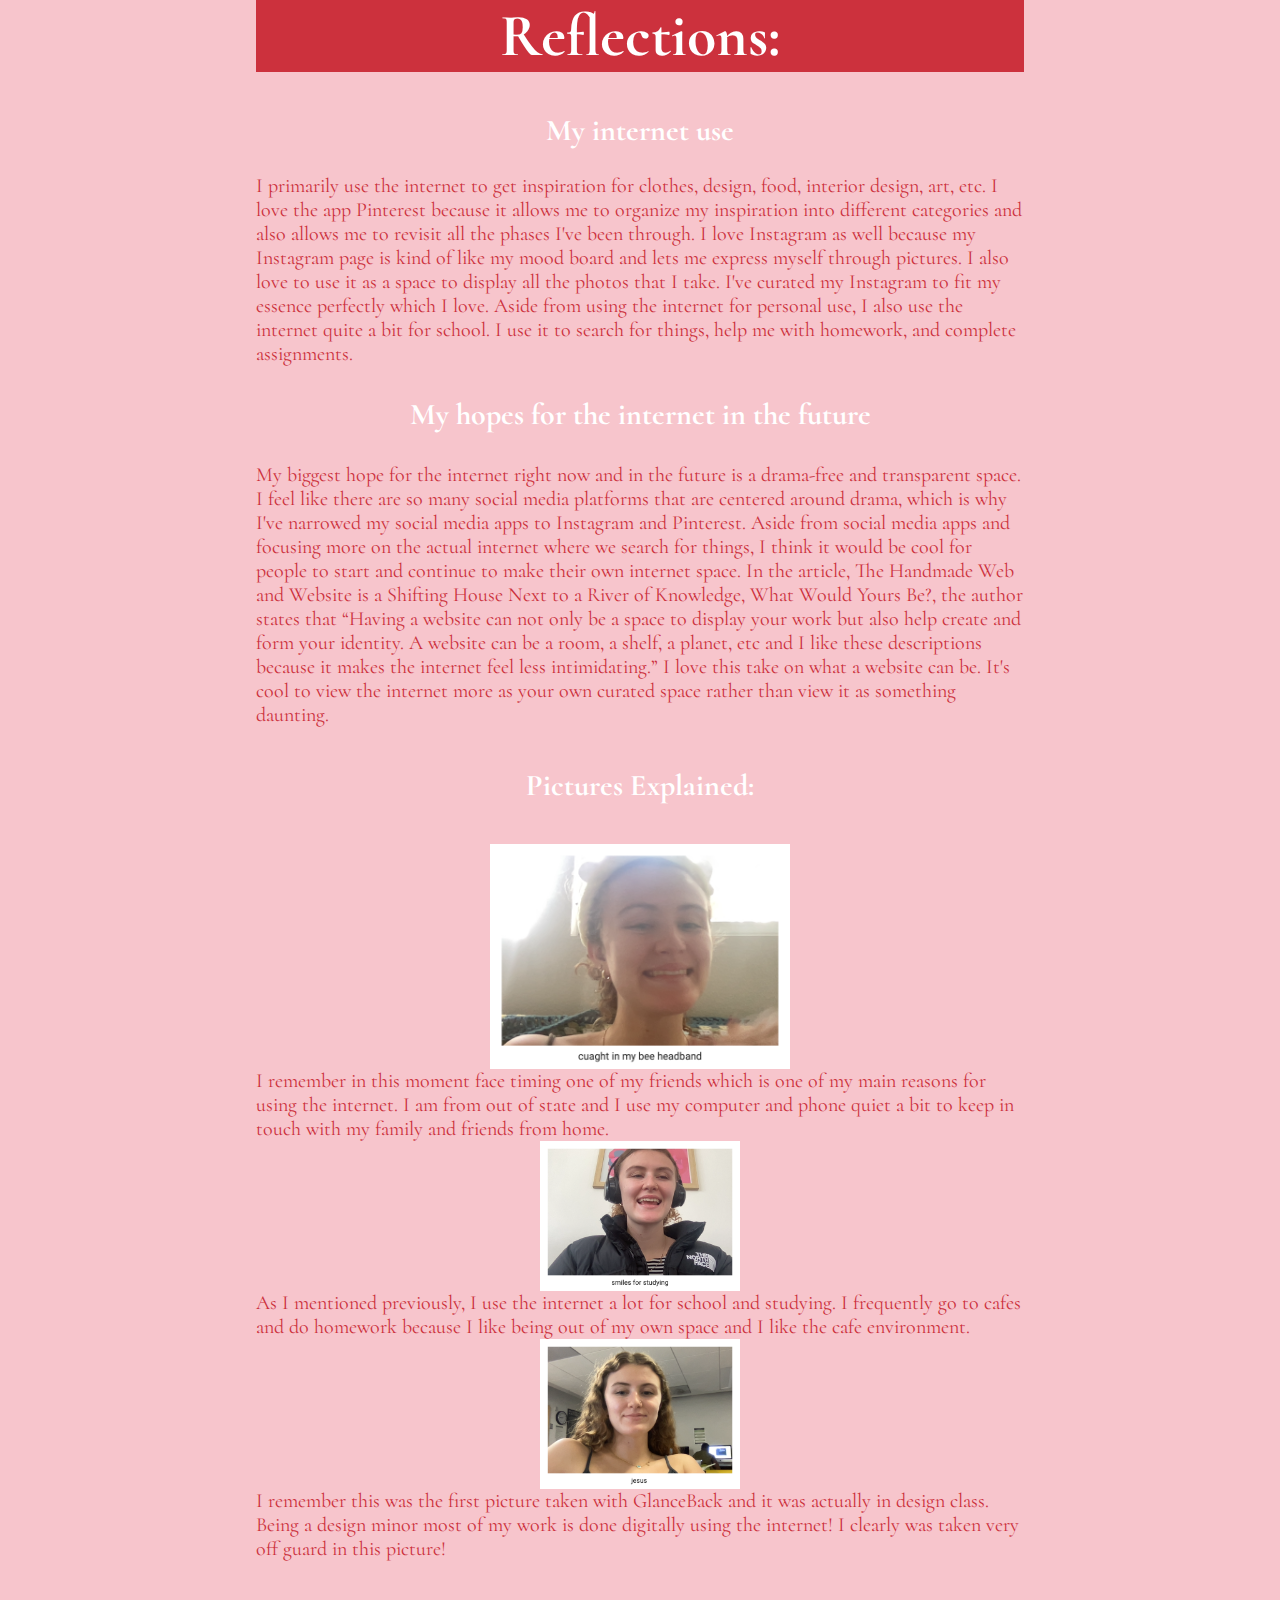
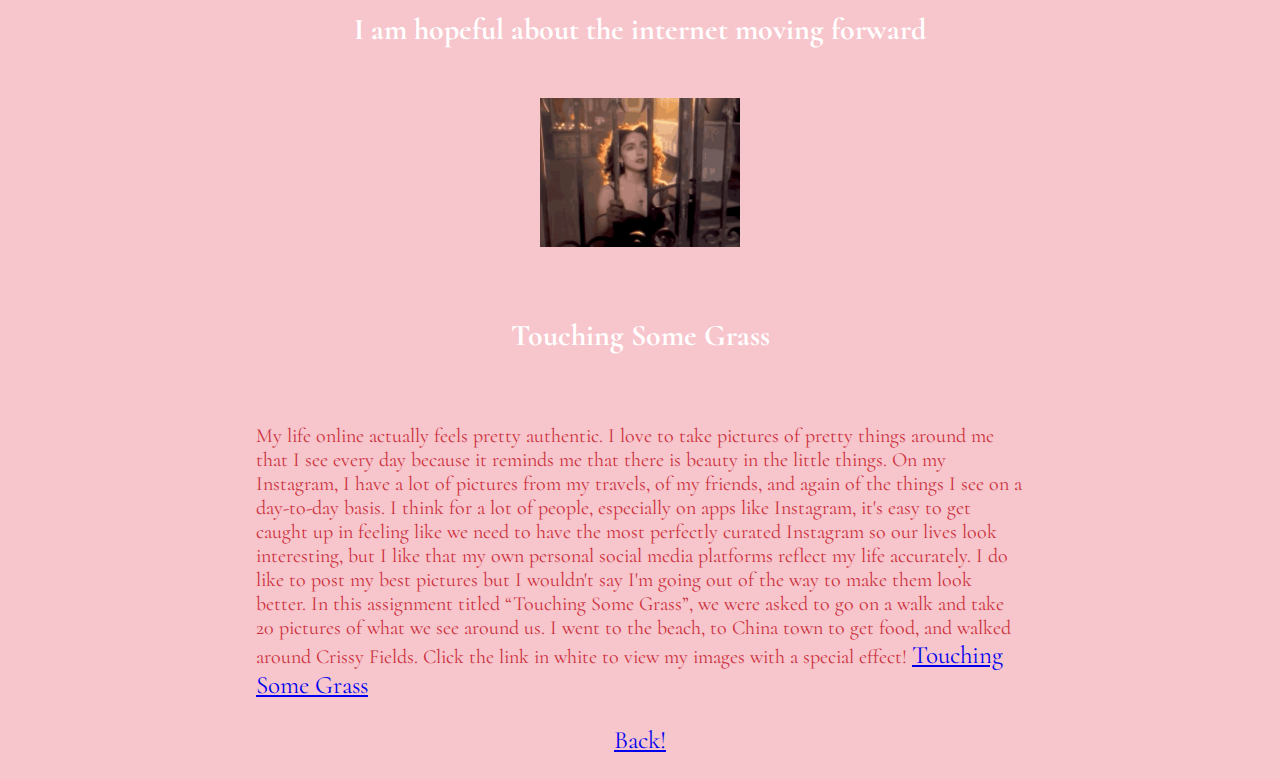
==== refelctions.idex.html @ 1f591c4f "send to server" ====
<html lang="en">
<head>
    <meta charset="UTF-8">
    <meta name="viewport" content="width=device-width, initial-scale=1.0">
    <title>Document</title>
    <link rel="preconnect" href="https://fonts.googleapis.com">
    <link rel="preconnect" href="https://fonts.gstatic.com" crossorigin>
    <link href="https://fonts.googleapis.com/css2?family=Cormorant:ital,wght@1,300&display=swap" rel="stylesheet">
    <link rel="stylesheet" href="style.css.reflections">
</head>
<body>
    <h1>Reflections:</h1>

    <h2>My internet use </h2>
    <p2>  
        I primarily use the internet to get inspiration for clothes, design, food, interior design, art, etc. I love the app Pinterest because it allows me to organize my inspiration into different categories and also allows me to revisit all the phases I've been through. I love Instagram as well because my Instagram page is kind of like my mood board and lets me express myself through pictures. I also love to use it as a space to display all the photos that I take. I've curated my Instagram to fit my essence perfectly which I love. Aside from using the internet for personal use, I also use the internet quite a bit for school. I use it to search for things, help me with homework, and complete assignments. 
    </p2>

    <h3>My hopes for the internet in the future</h3>
    <p3>My biggest hope for the internet right now and in the future is a drama-free and transparent space. I feel like there are so many social media platforms that are centered around drama, which is why I've narrowed my social media apps to Instagram and Pinterest. Aside from social media apps and focusing more on the actual internet where we search for things, I think it would be cool for people to start and continue to make their own internet space. In the article, The Handmade Web and Website is a Shifting House Next to a River of Knowledge, What Would Yours Be?, the author states that “Having a website can not only be a space to display your work but also help create and form your identity. A website can be a room, a shelf, a planet, etc and I like these descriptions because it makes the internet feel less intimidating.” I love this take on what a website can be. It's cool to view the internet more as your own curated space rather than view it as something daunting. 
</p3>

<h4>Pictures Explained:</h4>
<p4>
    <div class="eight">
        <img src="images/glanceback copy/2024-02-04.png" alt="words" width="300px"></div>
    I remember in this moment face timing one of my friends which is one of my main reasons for using the internet. I am from out of state and I use my computer and phone quiet a bit to keep in touch with my family and friends from home.

    <div class="six">
    <img src="images/glanceback copy/2024-02-01.png" alt="words" width="200px"></div>
    As I mentioned previously, I use the internet a lot for school and studying. I frequently go to cafes and do homework because I like being out of my own space and I like the cafe environment. 

    <div class="one">
    <img src="images/glanceback copy/2024-01-29 copy.png" alt="jesus" width="200px"></div>
    I remember this was the first picture taken with GlanceBack and it was actually in design class. Being a design minor most of my work is done digitally using the internet! I clearly was taken very off guard in this picture! 
</p4>

<h5>I am hopeful about the internet moving forward</h5>
<p5>
    <div> <img src="images/glanceback copy/hopeful.gif" alt="Hopeful" width="200px"></div>
   </p5>

<h6>Touching Some Grass</h6>
<p6>
    My life online actually feels pretty authentic. I love to take pictures of pretty things around me that I see every day because it reminds me that there is beauty in the little things. On my Instagram, I have a lot of pictures from my travels, of my friends, and again of the things I see on a day-to-day basis. I think for a lot of people, especially on apps like Instagram, it's easy to get caught up in feeling like we need to have the most perfectly curated Instagram so our lives look interesting, but I like that my own personal social media platforms reflect my life accurately. I do like to post my best pictures but I wouldn't say I'm going out of the way to make them look better. 
</p6>
 <p7>
 In this assignment titled “Touching Some Grass”, we were asked to go on a walk and take 20 pictures of what we see around us. I went to the beach, to China town to get food, and walked around Crissy Fields. Click the link in white to view my images with a special effect! 
</p7>

<p8><a href="shea_obrien_touching_some_grass-2/index.html">Touching Some Grass</a></p8>
 
    <p>
        <a href="index.html">Back!</a>
    </p>


</body>
</html>
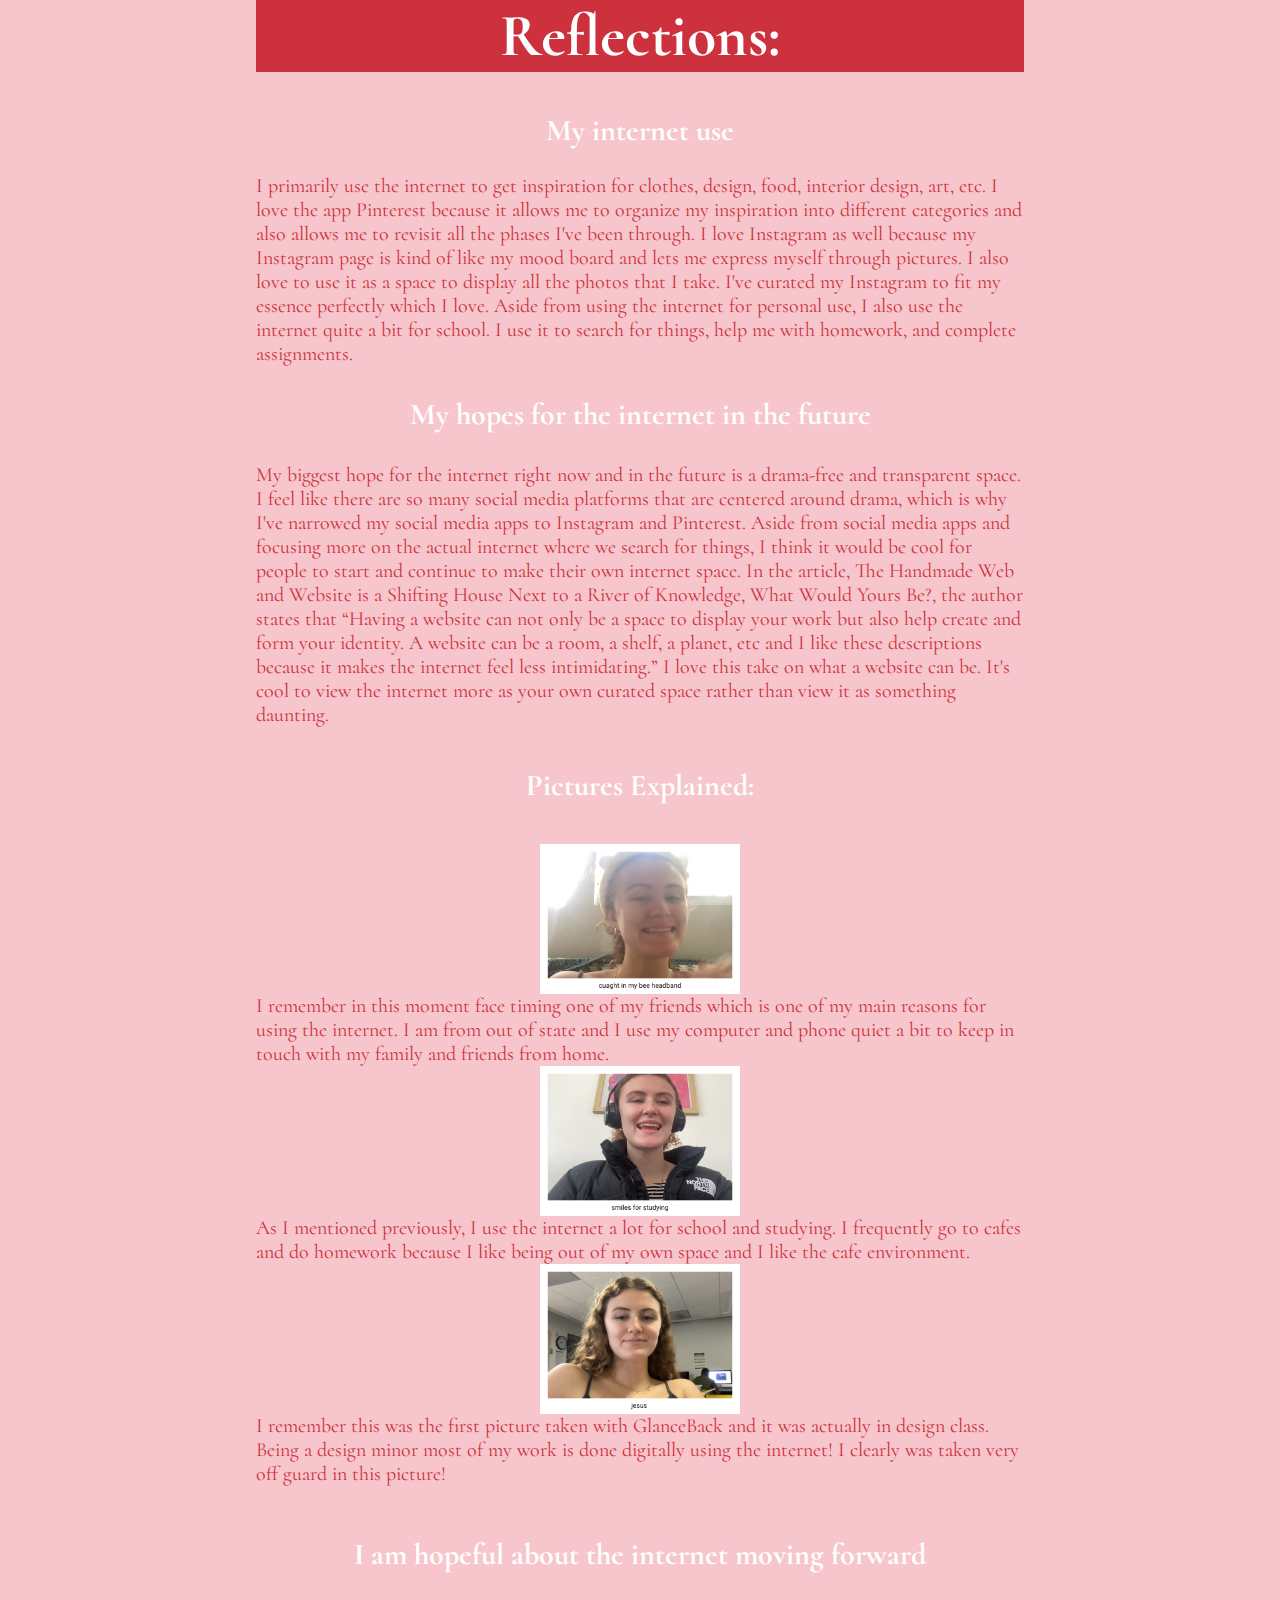
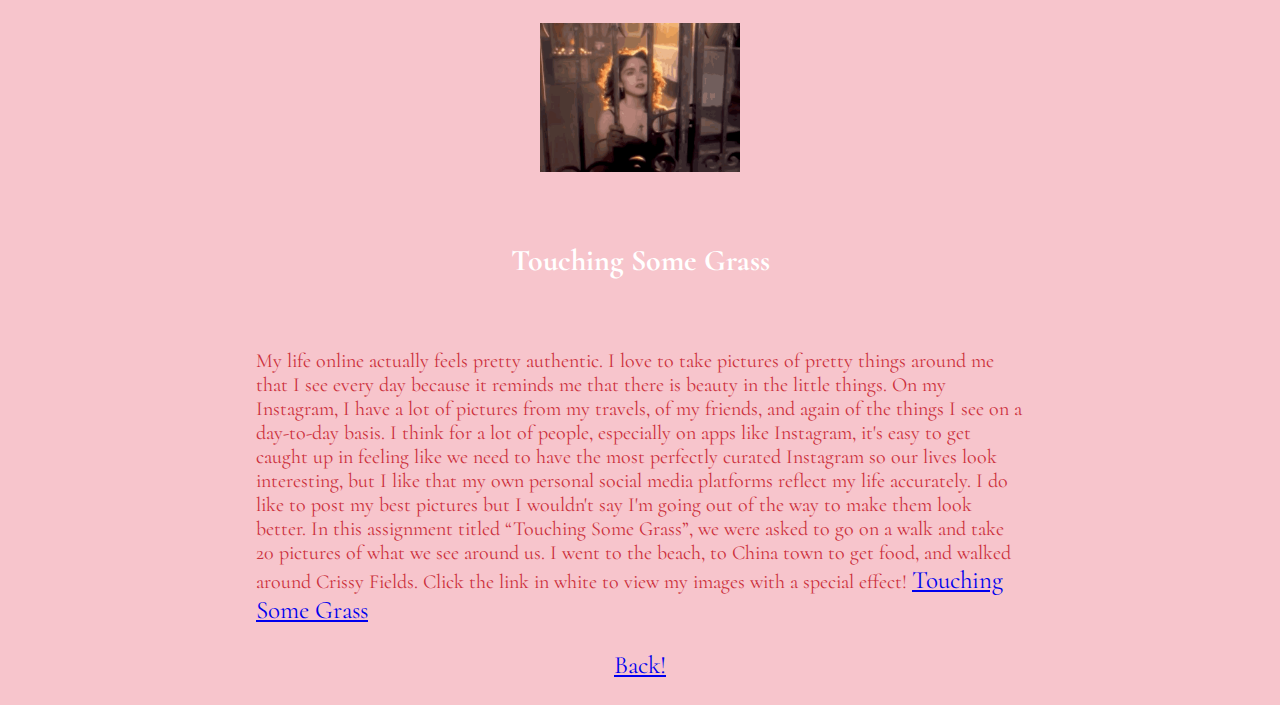
==== commit 655de7f9: "send to server" ====
--- a/refelctions.idex.html
+++ b/refelctions.idex.html
@@ -23,7 +23,7 @@
 <h4>Pictures Explained:</h4>
 <p4>
     <div class="eight">
-        <img src="images/glanceback copy/2024-02-04.png" alt="words" width="300px"></div>
+        <img src="images/glanceback copy/2024-02-04.png" alt="words" width="200px"></div>
     I remember in this moment face timing one of my friends which is one of my main reasons for using the internet. I am from out of state and I use my computer and phone quiet a bit to keep in touch with my family and friends from home.
 
     <div class="six">
@@ -54,6 +54,5 @@
         <a href="index.html">Back!</a>
     </p>
 
-
 </body>
 </html>